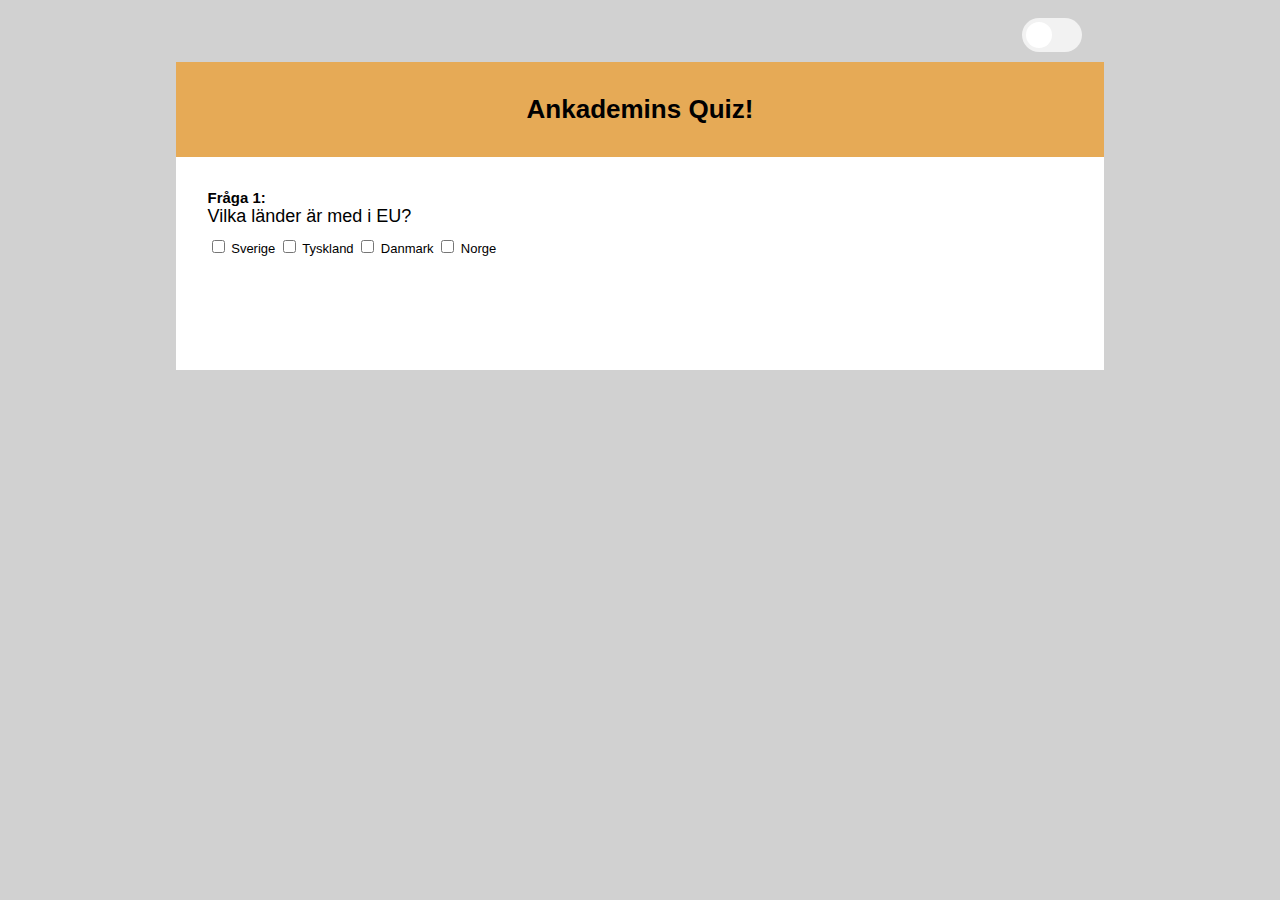
==== index.html @ 1b2d7dcf "style2" ====
<!DOCTYPE html>
<html lang="en">
<head>
    <meta charset="UTF-8">
    <meta http-equiv="X-UA-Compatible" content="IE=edge">
    <meta name="viewport" content="width=device-width, initial-scale=1.0">
    <title>Quiz</title>
    <script src="index.js" defer></script>
    <link id="theme" rel="stylesheet"  type="text/css" href="lightmode.css">

        
</head>
<body>
    <div class="dark">    <label class="switch">
        <input type="checkbox" name="toggleTheme" id="toggleTheme">
        <span class="slider round"></span>
        </label></div>

    <div class="titleContainer"><h1>Ankademins Quiz!</h1></div>
    
    <div id="quizContainer" class="quizContainer">   
            <h2>Quizzet kommer bestå av 10 frågor</h2>    
    </div>
    <div class="btnContainer" id="buttonContainer">
        <button type="submit" id="previousButton" class="quizButton" align="center">Tidigare fråga</button>
        <button type="submit" id="startButton" class="quizButton" align="center">Start Quiz</button>
        <button type="submit" id="nextButton" class="quizButton" align="center">Nästa fråga</button>
    </div>


    
    
    
</body>
</html>
---- lightmode.css ----
body {
    background-color: rgb(209, 209, 209);
  }
  /* divs */
  div {
    background-color: rgb(255, 255, 255);
    color: rgb(255, 255, 255);
    margin: auto;
    font-family: Helvetica, sans-serif, Verdana, sans-serif;
    font-size: small;
    text-align: left;
    width: 70%;
    border: 12px solid rgb(255, 255, 255);
    padding: 0px;
    border-radius: none;
  }
  .titleContainer {
    background-color: rgb(230, 170, 86);
    color: rgb(230, 170, 86);
    font-family: Helvetica, sans-serif, Verdana, sans-serif;
    font-size: small;
    outline-style: none;
    text-align: left;
    border: 12px solid rgb(230, 170, 86);
    padding: 10px;
    border-radius: none;
  }
  .btnContainer{
    color: rgb(146, 106, 40);
    
    font-family: Helvetica, sans-serif, Verdana, sans-serif;
    font-size: small;
    outline-style: none;
    text-align: center;
    border: 12px solid rgb(255, 255, 255);
    padding: 10px;
    border-radius: none;
  }
  .quizContainer{
    color: rgb(0, 0, 0);
    font-family: Helvetica, sans-serif, Verdana, sans-serif;
    font-size: small;
    outline-style: none;
    text-align: center;
    border: 12px solid rgb(255, 255, 255);
    padding: 10px;
    border-radius: none;
  }
  .questionContainer{
    color: rgb(0, 0, 0);
    margin: auto;
    font-family: Helvetica, sans-serif, Verdana, sans-serif;
    font-size: small;
    outline-style: none;
    text-align: center;
    border: 12px solid rgb(255, 255, 255);
    padding: 10px;
    border-radius: none;
  }
  .dark{
    background-color:rgb(209, 209, 209);
    color: rgb(0, 0, 0);
    margin: auto;
    font-family: Helvetica, sans-serif, Verdana, sans-serif;
    font-size: small;
    outline-style: none;
    text-align: right;
    border: none;
    padding: 10px;
    border-radius: none;
  }
  .question {
    color: black;
    margin-left: 20px;
    outline-style: none;
    border: none;
    padding: none;
    font-size: 18px;
    margin: 10px;
  }
  .answers {
    color: black;
    margin-left: 10px;
    outline-style: none;
    border: none;
    padding: none;
  }
  .wrong {
    color: rgb(104, 0, 0);
    margin: auto;
    font-family: Helvetica, sans-serif, Verdana, sans-serif;
    font-size: small;
    outline-style: none;
    text-align: left;
    border: none;
    padding: none;
    border-radius: none;
  }
  .right{
    color: rgb(24, 104, 0);
    margin: auto;
    font-family: Helvetica, sans-serif, Verdana, sans-serif;
    font-size: small;
    outline-style: none;
    text-align: left;
    border: none;
    padding: none;
    border-radius: none;
  }
  .resultAnswer{
    color: rgb(0, 0, 0);
    margin: auto;
    font-family: Helvetica, sans-serif, Verdana, sans-serif;
    font-size: small;
    outline-style: none;
    text-align: left;
    border: none;
    padding: none;
    border-radius: none;
  }
  .grade {
    color: rgb(0, 0, 0);
    margin: auto;
    font-family: Helvetica, sans-serif, Verdana, sans-serif;
    font-size: 20px;
    outline-style: none;
    text-align: left;
    border: none;
    padding: 15px;
    border-radius: none;
  }
  /* h1 h2 petc */
  h1 { /* Ankademin */
    color: rgb(0, 0, 1);
    margin: auto;
    padding: 10px;
    text-align: center;
  }
  h2 { /* Intro texten "quizzet består av" */
    color: rgb(0, 0, 1);
    margin: auto;
    padding: 10px;
    text-align: center;
  }
  h5 { /* Fråga 1 2 3 4 etc */
    color: rgb(0, 0, 1);
    margin: auto;
    text-align: left;
    padding: 0px;
  }
  p {
    color: rgb(18, 18, 26);
    margin-left: 20px;
    font-family: Helvetica, sans-serif, Verdana, sans-serif;
    font-size: larger;
  }
  /* Knappar */
  .quizButton {
    background-color: rgb(165, 105, 49); 
    border: none;
    color: white;
    padding: 15px 32px;
    text-align: center;
    text-decoration: none;
    display: inline-block;
    font-size: 16px;
    margin: auto;
    border-radius: 5px;
    transition-duration: 0.4s; 
  }
  .quizButton:hover {
    background-color: rgb(230, 170, 86); 
    color: white;
  }
  .startButton {
    visibility: visible;
  }
  .previousButton {
    visibility: hidden;         
  }
  .nextButton {
    visibility: hidden;       
  }

  /* Radio-buttons */
  input[type="radio"] {
    appearance: none;
    background-color: #fff;
    margin: 0;
    font: inherit;
    color: currentColor;
    width: 1.15em;
    height: 1.15em;
    border: 0.15em solid currentColor;
    border-radius: 70%;
    /*transform: translateY(-0.075em);
    display: grid;*/
    place-content: center;

  }
  input[type="radio"]::before {
    content: "";
    width: 0.65em;
    height: 0.65em;
    border-radius: 50%;
    transform: scale(0);
    transition: 120ms transform ease-in-out;
    box-shadow: inset 1em 1em var(--form-control-color);
    background-color: CanvasText;
  }
  input[type="radio"]:checked::before {
    transform: scale(1);
  }

  /* The switch - the box around the slider */
.switch {
    position: relative;
    display: inline-block;
    width: 60px;
    height: 34px;
  }
  
  /* Hide default HTML checkbox */
  .switch input {
    opacity: 0;
    width: 0;
    height: 0;
  }
  
  /* The slider */

  .slider {
    position: absolute;
    cursor: pointer;
    top: 0;
    left: 0;
    right: 0;
    bottom: 0;
    background-color: rgba(255, 255, 255, 0.706);
    -webkit-transition: .4s;
    transition: .4s;
  }
  .slider:hover {
    background-color: rgb(230, 170, 86); 
    color: white;
  }
  
  .slider:before {
    position: absolute;
    content: "";
    height: 26px;
    width: 26px;
    left: 4px;
    bottom: 4px;
    background-color: white;
    -webkit-transition: .4s;
    transition: .4s;
  }
  
  input:checked + .slider {
    background-color: rgb(165, 105, 49);
  }
  
  input:focus + .slider {
    box-shadow: 0 0 1px rgb(165, 105, 49);
  }
  
  input:checked + .slider:before {
    -webkit-transform: translateX(26px);
    -ms-transform: translateX(26px);
    transform: translateX(26px);
  }
  
  /* Rounded sliders */
  .slider.round {
    border-radius: 34px;
  }
  
  .slider.round:before {
    border-radius: 50%;
  }
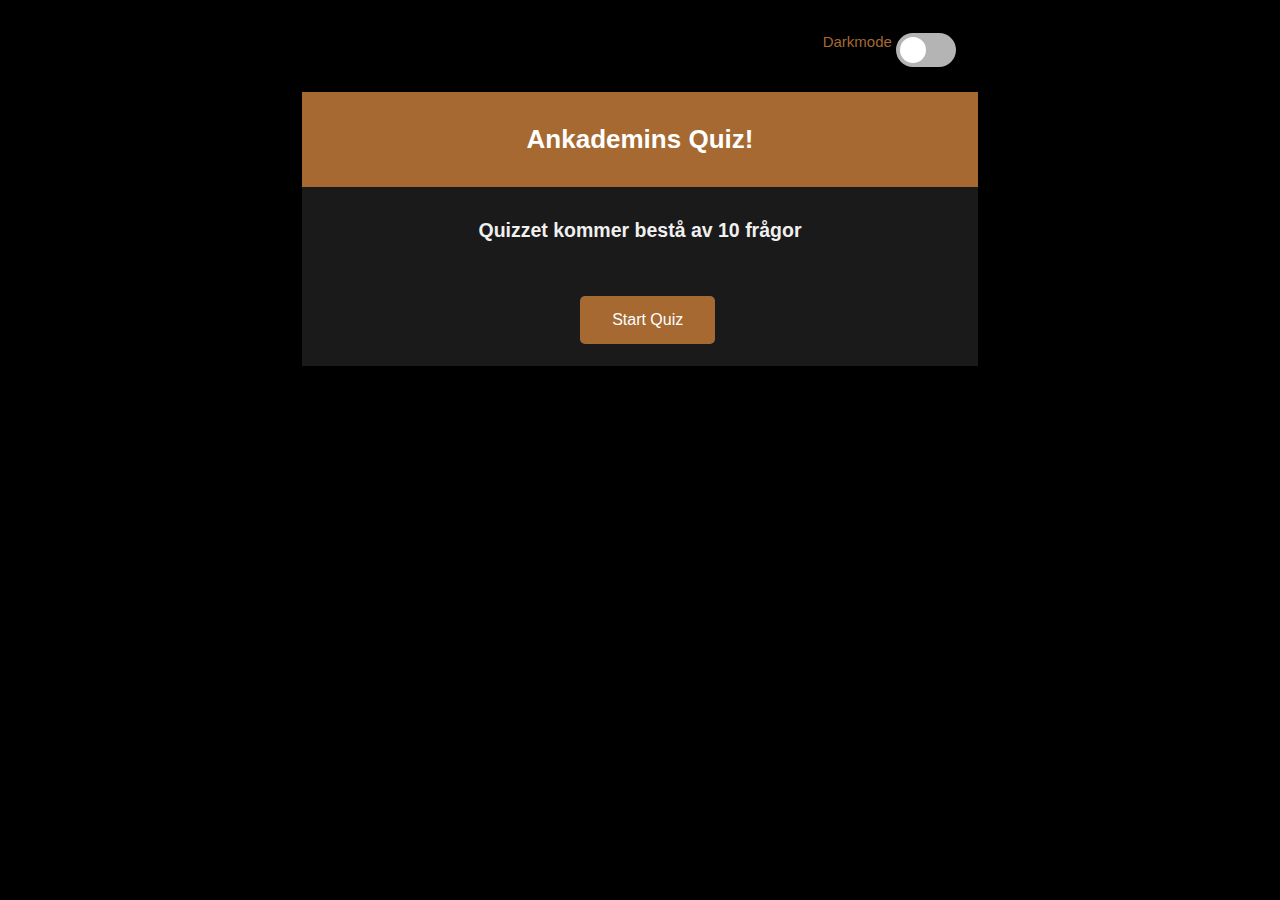
==== commit eb950766: "styling3" ====
--- a/index.html
+++ b/index.html
@@ -6,14 +6,14 @@
     <meta name="viewport" content="width=device-width, initial-scale=1.0">
     <title>Quiz</title>
     <script src="index.js" defer></script>
-    <link id="theme" rel="stylesheet"  type="text/css" href="lightmode.css">
+    <link id="theme" rel="stylesheet"  type="text/css" href="darkmode.css">
 
         
 </head>
 <body>
-    <div class="dark">    <label class="switch">
+    <div class="dark"><p>Darkmode <label class="switch">
         <input type="checkbox" name="toggleTheme" id="toggleTheme">
-        <span class="slider round"></span>
+        <span class="slider round"></span></p>
         </label></div>
 
     <div class="titleContainer"><h1>Ankademins Quiz!</h1></div>
--- a/darkmode.css
+++ b/darkmode.css
@@ -0,0 +1,283 @@
+body {
+  background-color: rgb(0, 0, 0);
+}
+/* divs */
+div {
+  background-color: rgb(27, 26, 26);
+  color: rgb(255, 255, 255);
+  margin: auto;
+  font-family: Helvetica, sans-serif, Verdana, sans-serif;
+  font-size: small;
+  text-align: left;
+  width: 50%;
+  border: 12px solid rgb(255, 255, 255);
+  padding: 0px;
+  border-radius: none;
+}
+.titleContainer {
+  background-color: rgb(165, 105, 49);
+  color: rgb(165, 105, 49);
+  font-family: Helvetica, sans-serif, Verdana, sans-serif;
+  font-size: small;
+  outline-style: none;
+  text-align: left;
+  border: 12px solid rgb(165, 105, 49);
+  padding: 10px;
+  border-radius: none;
+}
+.btnContainer{
+  color: rgb(146, 106, 40);
+  
+  font-family: Helvetica, sans-serif, Verdana, sans-serif;
+  font-size: small;
+  outline-style: none;
+  text-align: center;
+  border: 12px solid rgb(27, 26, 26);
+  padding: 10px;
+  border-radius: none;
+}
+.quizContainer{
+  color: rgb(27, 26, 26);
+  font-family: Helvetica, sans-serif, Verdana, sans-serif;
+  font-size: small;
+  outline-style: none;
+  text-align: center;
+  border: 12px solid rgb(27, 26, 26);
+  padding: 10px;
+  border-radius: none;
+}
+.questionContainer{
+  color: rgb(0, 0, 0);
+  margin: auto;
+  font-family: Helvetica, sans-serif, Verdana, sans-serif;
+  font-size: small;
+  outline-style: none;
+  text-align: center;
+  border: 12px solid rgb(255, 255, 255);
+  padding: 10px;
+  border-radius: none;
+}
+.dark{
+  background-color:rgb(0, 0, 0);
+  color: rgb(97, 4, 4);
+  margin: auto;
+  font-family: Helvetica, sans-serif, Verdana, sans-serif;
+  font-size: small;
+  outline-style: none;
+  text-align: right;
+  border: none;
+  padding: 10px;
+  border-radius: none;
+}
+.question {
+  color: rgb(204, 201, 201);
+  margin-left: 20px;
+  outline-style: none;
+  border: none;
+  padding: 10px;
+  font-size: 18px;
+  margin: 10px;
+}
+.answers {
+  color: rgb(200, 200, 200);
+  margin-left: 10px;
+  outline-style: none;
+  border: none;
+  padding: none;
+}
+.wrong {
+  color: rgb(145, 14, 14);
+  margin: auto;
+  font-family: Helvetica, sans-serif, Verdana, sans-serif;
+  font-size: small;
+  outline-style: none;
+  text-align: left;
+  border: none;
+  padding: none;
+  border-radius: none;
+  padding-top: 10px;
+}
+.right{
+  color: rgb(37, 119, 12);
+  margin: auto;
+  font-family: Helvetica, sans-serif, Verdana, sans-serif;
+  font-size: small;
+  outline-style: none;
+  text-align: left;
+  border: none;
+  padding: 0px;
+  padding-top: 10px;
+  border-radius: none;
+}
+.resultAnswer{
+  color: rgb(209, 207, 207);
+  margin: auto;
+  font-family: Helvetica, sans-serif, Verdana, sans-serif;
+  font-size: small;
+  outline-style: none;
+  text-align: left;
+  border: none;
+  padding: none;
+  border-radius: none;
+}
+.grade {
+  color: rgb(199, 199, 199);
+  margin: auto;
+  font-family: Helvetica, sans-serif, Verdana, sans-serif;
+  font-size: 20px;
+  outline-style: none;
+  text-align: left;
+  border: none;
+  padding: 15px;
+  border-radius: none;
+}
+/* h1 h2 petc */
+h1 { /* Ankademin */
+  color: rgb(255, 255, 255);
+  margin: auto;
+  padding: 10px;
+  text-align: center;
+}
+h2 { /* Intro texten "quizzet består av" */
+  color: rgb(240, 240, 240);
+  margin: auto;
+  padding: 10px;
+  text-align: center;
+}
+h5 { /* Fråga 1 2 3 4 etc */
+  color: rgb(209, 209, 209);
+  margin: auto;
+  text-align: left;
+  padding: 0px;
+}
+p {
+  color: rgb(165, 105, 49);
+  margin-left: 20px;
+  font-family: Helvetica, sans-serif, Verdana, sans-serif;
+  font-size: 15px;
+}
+/* Knappar */
+.quizButton {
+  background-color: rgb(165, 105, 49); 
+  border: none;
+  color: white;
+  padding: 15px 32px;
+  text-align: center;
+  text-decoration: none;
+  display: inline-block;
+  font-size: 16px;
+  margin: auto;
+  border-radius: 5px;
+  transition-duration: 0.4s; 
+}
+.quizButton:hover {
+  background-color: rgb(117, 75, 35); 
+  color: white;
+}
+.startButton {
+  visibility: visible;
+}
+.previousButton {
+  visibility: hidden;         
+}
+.nextButton {
+  visibility: hidden;       
+}
+
+/* Radio-buttons */
+input[type="radio"] {
+  appearance: none;
+  background-color: #fff;
+  margin: 0;
+  font: inherit;
+  color: currentColor;
+  width: 1.15em;
+  height: 1.15em;
+  border: 0.15em solid currentColor;
+  border-radius: 70%;
+  /*transform: translateY(-0.075em);
+  display: grid;*/
+  place-content: center;
+
+}
+input[type="radio"]::before {
+  content: "";
+  width: 0.65em;
+  height: 0.65em;
+  border-radius: 50%;
+  transform: scale(0);
+  transition: 120ms transform ease-in-out;
+  box-shadow: inset 1em 1em var(--form-control-color);
+  background-color: CanvasText;
+}
+input[type="radio"]:checked::before {
+  transform: scale(1);
+}
+
+/* The switch - the box around the slider */
+.switch {
+  position: relative;
+  display: inline-block;
+  width: 60px;
+  height: 34px;
+}
+
+/* Hide default HTML checkbox */
+.switch input {
+  opacity: 0;
+  width: 0;
+  height: 0;
+}
+
+/* The slider */
+
+.slider {
+  position: absolute;
+  cursor: pointer;
+  top: 0;
+  left: 0;
+  right: 0;
+  bottom: 0;
+  background-color: rgba(255, 255, 255, 0.706);
+  -webkit-transition: .4s;
+  transition: .4s;
+}
+.slider:hover {
+  background-color: rgb(165, 105, 49); 
+  color: white;
+}
+
+.slider:before {
+  position: absolute;
+  content: "";
+  height: 26px;
+  width: 26px;
+  left: 4px;
+  bottom: 4px;
+  background-color: white;
+  -webkit-transition: .4s;
+  transition: .4s;
+}
+
+input:checked + .slider {
+  background-color: rgb(165, 105, 49);
+}
+
+input:focus + .slider {
+  box-shadow: 0 0 1px rgb(165, 105, 49);
+}
+
+input:checked + .slider:before {
+  -webkit-transform: translateX(26px);
+  -ms-transform: translateX(26px);
+  transform: translateX(26px);
+}
+
+/* Rounded sliders */
+.slider.round {
+  border-radius: 34px;
+}
+
+.slider.round:before {
+  border-radius: 50%;
+}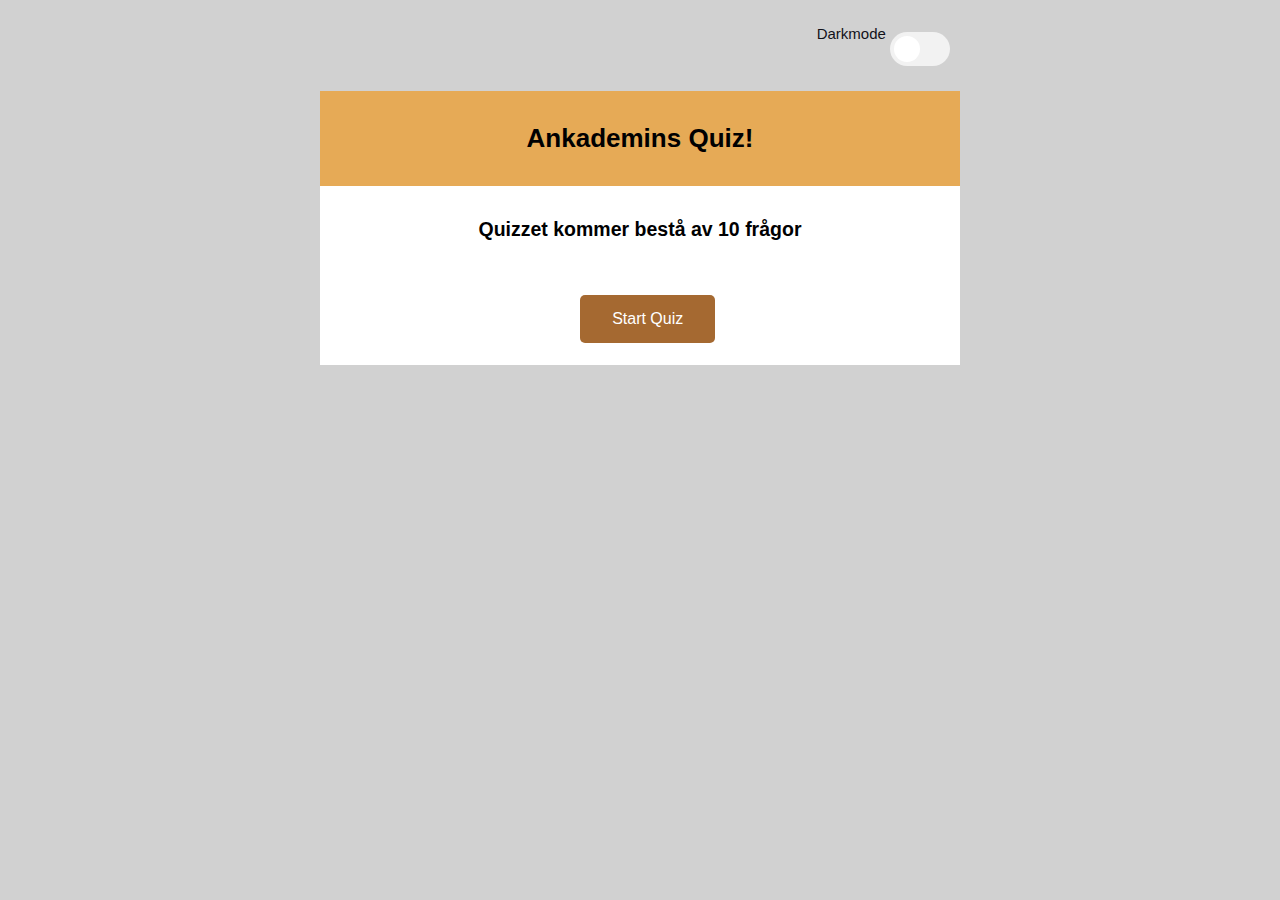
==== commit b5ed60dc: "style5" ====
--- a/index.html
+++ b/index.html
@@ -6,7 +6,7 @@
     <meta name="viewport" content="width=device-width, initial-scale=1.0">
     <title>Quiz</title>
     <script src="index.js" defer></script>
-    <link id="theme" rel="stylesheet"  type="text/css" href="darkmode.css">
+    <link id="theme" rel="stylesheet"  type="text/css" href="lightmode.css">
 
         
 </head>
--- a/lightmode.css
+++ b/lightmode.css
@@ -0,0 +1,431 @@
+body {
+    background-color: rgb(209, 209, 209);
+  }
+  /* divs */
+  div {
+    background-color: rgb(255, 255, 255);
+    color: rgb(255, 255, 255);
+    margin: auto;
+    font-family: Helvetica, sans-serif, Verdana, sans-serif;
+    font-size: small;
+    text-align: left;
+    width: 50%;
+    border: 12px solid rgb(255, 255, 255);
+    padding: 0px;
+    border-radius: none;
+  }
+  .titleContainer {
+    background-color: rgb(230, 170, 86);
+    color: rgb(230, 170, 86);
+    font-family: Helvetica, sans-serif, Verdana, sans-serif;
+    font-size: small;
+    outline-style: none;
+    text-align: left;
+    border: 12px solid rgb(230, 170, 86);
+    padding: 10px;
+    border-radius: none;
+  }
+  .btnContainer{
+    color: rgb(146, 106, 40);
+    
+    font-family: Helvetica, sans-serif, Verdana, sans-serif;
+    font-size: small;
+    outline-style: none;
+    text-align: center;
+    border: 12px solid rgb(255, 255, 255);
+    padding: 10px;
+    border-radius: none;
+  }
+  .quizContainer{
+    color: rgb(0, 0, 0);
+    font-family: Helvetica, sans-serif, Verdana, sans-serif;
+    font-size: small;
+    outline-style: none;
+    text-align: center;
+    border: 12px solid rgb(255, 255, 255);
+    padding: 10px;
+    border-radius: none;
+  }
+  .questionContainer{
+    color: rgb(0, 0, 0);
+    margin: auto;
+    font-family: Helvetica, sans-serif, Verdana, sans-serif;
+    font-size: small;
+    outline-style: none;
+    text-align: center;
+    border: 12px solid rgb(255, 255, 255);
+    padding: 10px;
+    border-radius: none;
+  }
+  .dark{
+    background-color:rgb(209, 209, 209);
+    color: rgb(0, 0, 0);
+    margin: auto;
+    font-family: Helvetica, sans-serif, Verdana, sans-serif;
+    font-size: small;
+    outline-style: none;
+    text-align: right;
+    border: none;
+    padding: 10px;
+    border-radius: none;
+  }
+  .darkText{
+    background-color:rgb(209, 209, 209);
+    color: rgb(0, 0, 0);
+    margin: auto;
+    font-family: Helvetica, sans-serif, Verdana, sans-serif;
+    font-size: small;
+    outline-style: none;
+    text-align: right;
+    border: none;
+    padding-top: 20px;
+    border-radius: none;
+  }
+  .question {
+    color: black;
+    outline-style: none;
+    border: none;
+    padding: 10px;
+    font-size: 18px;
+    margin: 10px;
+    
+  }
+  .answers {
+    color: black;
+    padding: 10px;
+    outline-style: none;
+    border: none;
+    padding: none;
+    margin: 10px;
+  }
+  .wrong {
+    color: rgb(162, 1, 1);
+    margin: auto;
+    font-family: Helvetica, sans-serif, Verdana, sans-serif;
+    font-size: small;
+    outline-style: none;
+    text-align: left;
+    border: none;
+    padding: none;
+    border-radius: none;
+    padding-top: 10px;
+  }
+  .right{
+    color: rgb(24, 104, 0);
+    margin: auto;
+    font-family: Helvetica, sans-serif, Verdana, sans-serif;
+    font-size: small;
+    outline-style: none;
+    text-align: left;
+    border: none;
+    padding: 0px;
+    padding-top: 10px;
+    border-radius: none;
+  }
+  .resultAnswer{
+    color: rgb(0, 0, 0);
+    margin: auto;
+    font-family: Helvetica, sans-serif, Verdana, sans-serif;
+    font-size: small;
+    outline-style: none;
+    text-align: left;
+    border: none;
+    padding: none;
+    border-radius: none;
+  }
+  .grade {
+    color: rgb(0, 0, 0);
+    margin: auto;
+    font-family: Helvetica, sans-serif, Verdana, sans-serif;
+    font-size: 17px;
+    outline-style: none;
+    text-align: left;
+    border: none;
+    border-radius: none;
+  }
+  /* h1 h2 petc */
+  h1 { /* Ankademin */
+    color: rgb(0, 0, 1);
+    margin: auto;
+    padding: 10px;
+    text-align: center;
+  }
+  h2 { /* Intro texten "quizzet består av" */
+    color: rgb(0, 0, 1);
+    margin: auto;
+    padding: 10px;
+    text-align: center;
+  }
+  h5 { /* Fråga 1 2 3 4 etc */
+    color: rgb(0, 0, 1);
+    margin: auto;
+    text-align: left;
+    padding: 0px;
+  }
+  p {
+    color: rgb(18, 18, 26);
+    margin-left: 20px;
+    font-family: Helvetica, sans-serif, Verdana, sans-serif;
+    font-size: 15px;
+  }
+  /* Knappar */
+  .quizButton {
+    background-color: rgb(165, 105, 49); 
+    border: none;
+    color: white;
+    padding: 15px 32px;
+    text-align: center;
+    text-decoration: none;
+    display: inline-block;
+    font-size: 16px;
+    margin: auto;
+    border-radius: 5px;
+    
+  }
+  .quizButton:hover {
+    background-color: rgb(230, 170, 86); 
+    color: white;
+    transition-duration: 0.2s; 
+  }
+  .startButton {
+    visibility: visible;
+  }
+  .previousButton {
+    visibility: hidden;         
+  }
+  .nextButton {
+    visibility: hidden;       
+  }
+/* Checkboxar */
+:root {
+  --form-control-color: rgb(165, 105, 49);
+  --form-control-disabled: #959495;
+}
+
+*,
+*:before,
+*:after {
+  box-sizing: border-box;
+}
+
+body {
+  margin: 0;
+}
+
+form {
+  display: grid;
+  place-content: center;
+  min-height: 100vh;
+}
+
+.form-control {
+  font-family: system-ui, sans-serif;
+  font-size: 2rem;
+  font-weight: bold;
+  line-height: 1.1;
+  display: grid;
+  grid-template-columns: 1em auto;
+  gap: 0.5em;
+}
+
+.form-control + .form-control {
+  margin-top: 1em;
+}
+
+.form-control--disabled {
+  color: var(--form-control-disabled);
+  cursor: not-allowed;
+}
+
+input[type="checkbox"] {
+  /* Add if not using autoprefixer */
+  -webkit-appearance: none;
+  /* Remove most all native input styles */
+  appearance: none;
+  /* For iOS < 15 */
+  background-color: var(--form-background);
+  /* Not removed via appearance */
+  margin: 0;
+
+  font: inherit;
+  color: currentColor;
+  width: 1.15em;
+  height: 1.15em;
+  border: 0.15em solid currentColor;
+  border-radius: 0.15em;
+  transform: translateY(-1.075em);
+  transform: translateX(-0.475em);
+  display: grid;
+  place-content: center;
+}
+
+input[type="checkbox"]::before {
+  content: "";
+  width: 0.65em;
+  height: 0.65em;
+  clip-path: polygon(14% 44%, 0 65%, 50% 100%, 100% 16%, 80% 0%, 43% 62%);
+  transform: scale(0);
+  transform-origin: bottom left;
+  transition: 120ms transform ease-in-out;
+  box-shadow: inset 1em 1em var(--form-control-color);
+  /* Windows High Contrast Mode */
+  background-color: inherit;
+}
+
+input[type="checkbox"]:checked::before {
+  transform: scale(1);
+}
+
+input[type="checkbox"]:focus {
+  outline: max(2px, 0.15em) solid currentColor;
+  outline-offset: max(1px, 0.15em);
+}
+
+/* Radio-buttons */
+:root {
+  --form-control-color: rgb(230, 170, 86);
+}
+
+*,
+*:before,
+*:after {
+  box-sizing: border-box;
+}
+
+body {
+  margin: 0;
+}
+
+form {
+  display: grid;
+  place-content: center;
+  min-height: 100vh;
+}
+
+.form-control {
+  font-family: inherit, sans-serif;
+  font-size: 2rem;
+  font-weight: bold;
+  line-height: 1.1;
+  display: grid;
+  grid-template-columns: 1em auto;
+  gap: 0.5em;
+}
+
+.form-control + .form-control {
+  margin-top: 1em;
+}
+
+.form-control:focus-within {
+  color: var(--form-control-color);
+}
+
+input[type="radio"] {
+  /* Add if not using autoprefixer */
+  -webkit-appearance: none;
+  /* Remove most all native input styles */
+  appearance: none;
+  /* For iOS < 15 */
+  background-color: var(--form-background);
+  /* Not removed via appearance */
+  margin: 0;
+
+  font: inherit;
+  color: currentColor;
+  width: 1.15em;
+  height: 1.15em;
+  border: 0.15em solid currentColor;
+  border-radius: 50%;
+  transform: translateY(-.075em);
+
+  display: grid;
+  place-content: center;
+}
+
+input[type="radio"]::before {
+  content: "";
+  width: 0.65em;
+  height: 0.65em;
+  border-radius: 50%;
+  transform: scale(0);
+  transition: 120ms transform ease-in-out;
+  box-shadow: inset 1em 1em var(--form-control-color);
+  /* Windows High Contrast Mode */
+  background-color: CanvasText;
+}
+
+input[type="radio"]:checked::before {
+  transform: scale(1);
+}
+
+input[type="radio"]:focus {
+  outline: max(2px, 0.15em) solid currentColor;
+  outline-offset: max(2px, 0.15em);
+}
+  /* The switch - the box around the slider */
+.switch {
+    position: relative;
+    display: inline-block;
+    width: 60px;
+    height: 34px;
+  }
+  
+  /* Hide default HTML checkbox */
+  .switch input {
+    opacity: 0;
+    width: 0;
+    height: 0;
+  }
+  
+  /* The slider */
+
+  .slider {
+    position: absolute;
+    cursor: pointer;
+    top: 0;
+    left: 0;
+    right: 0;
+    bottom: 0;
+    background-color: rgba(255, 255, 255, 0.706);
+    -webkit-transition: .4s;
+    transition: .4s;
+  }
+  .slider:hover {
+    background-color: rgb(230, 170, 86); 
+    color: white;
+  }
+  
+  .slider:before {
+    position: absolute;
+    content: "";
+    height: 26px;
+    width: 26px;
+    left: 4px;
+    bottom: 4px;
+    background-color: white;
+    -webkit-transition: .4s;
+    transition: .4s;
+  }
+  
+  input:checked + .slider {
+    background-color: rgb(165, 105, 49);
+  }
+  
+  input:focus + .slider {
+    box-shadow: 0 0 1px rgb(165, 105, 49);
+  }
+  
+  input:checked + .slider:before {
+    -webkit-transform: translateX(26px);
+    -ms-transform: translateX(26px);
+    transform: translateX(26px);
+  }
+  
+  /* Rounded sliders */
+  .slider.round {
+    border-radius: 34px;
+  }
+  
+  .slider.round:before {
+    border-radius: 50%;
+  }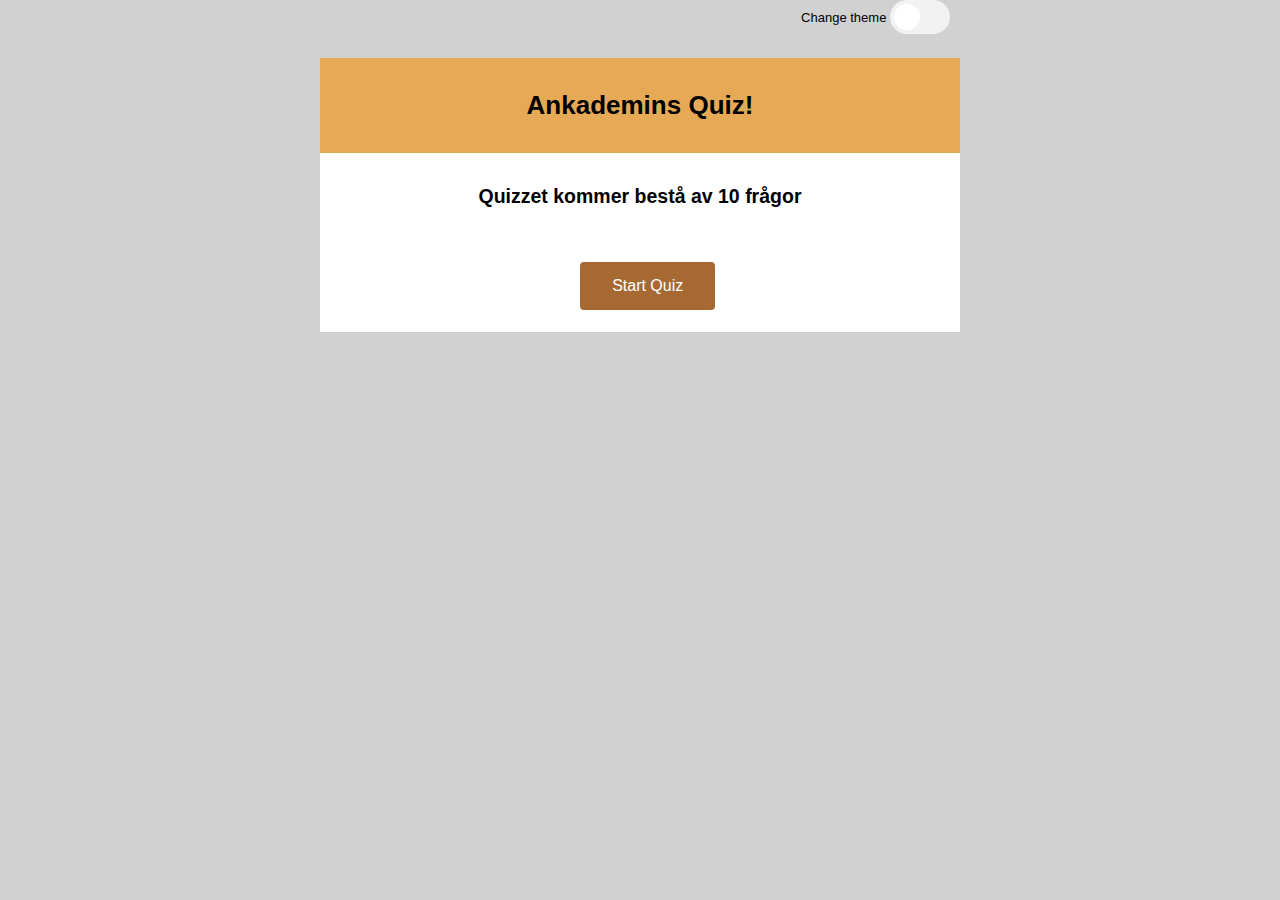
==== commit b30b0dd9: "update" ====
--- a/index.html
+++ b/index.html
@@ -7,16 +7,16 @@
     <title>Quiz</title>
     <script src="index.js" defer></script>
     <link id="theme" rel="stylesheet"  type="text/css" href="lightmode.css">
-
-        
 </head>
 <body>
-    <div class="dark"><p>Darkmode <label class="switch">
+    <div class="dark" id="dark">Change theme <label class="switch">
         <input type="checkbox" name="toggleTheme" id="toggleTheme">
-        <span class="slider round"></span></p>
+        <span class="slider round"></span>
         </label></div>
-
-    <div class="titleContainer"><h1>Ankademins Quiz!</h1></div>
+   
+        <div class="titleContainer">
+            <h1>Ankademins Quiz!</h1>
+        </div>
     
     <div id="quizContainer" class="quizContainer">   
             <h2>Quizzet kommer bestå av 10 frågor</h2>    
--- a/lightmode.css
+++ b/lightmode.css
@@ -1,5 +1,6 @@
 body {
     background-color: rgb(209, 209, 209);
+    margin: 0px;
   }
   /* divs */
   div {
@@ -46,17 +47,6 @@
     padding: 10px;
     border-radius: none;
   }
-  .questionContainer{
-    color: rgb(0, 0, 0);
-    margin: auto;
-    font-family: Helvetica, sans-serif, Verdana, sans-serif;
-    font-size: small;
-    outline-style: none;
-    text-align: center;
-    border: 12px solid rgb(255, 255, 255);
-    padding: 10px;
-    border-radius: none;
-  }
   .dark{
     background-color:rgb(209, 209, 209);
     color: rgb(0, 0, 0);
@@ -69,18 +59,6 @@
     padding: 10px;
     border-radius: none;
   }
-  .darkText{
-    background-color:rgb(209, 209, 209);
-    color: rgb(0, 0, 0);
-    margin: auto;
-    font-family: Helvetica, sans-serif, Verdana, sans-serif;
-    font-size: small;
-    outline-style: none;
-    text-align: right;
-    border: none;
-    padding-top: 20px;
-    border-radius: none;
-  }
   .question {
     color: black;
     outline-style: none;
@@ -95,7 +73,7 @@
     padding: 10px;
     outline-style: none;
     border: none;
-    padding: none;
+    padding-left: 20px;
     margin: 10px;
   }
   .wrong {
@@ -161,6 +139,7 @@
     margin: auto;
     text-align: left;
     padding: 0px;
+    padding-bottom: 10px;
   }
   p {
     color: rgb(18, 18, 26);
@@ -179,22 +158,12 @@
     display: inline-block;
     font-size: 16px;
     margin: auto;
-    border-radius: 5px;
+    border-radius: 4px;
     
   }
   .quizButton:hover {
     background-color: rgb(230, 170, 86); 
     color: white;
-    transition-duration: 0.2s; 
-  }
-  .startButton {
-    visibility: visible;
-  }
-  .previousButton {
-    visibility: hidden;         
-  }
-  .nextButton {
-    visibility: hidden;       
   }
 /* Checkboxar */
 :root {
@@ -207,28 +176,16 @@
 *:after {
   box-sizing: border-box;
 }
-
-body {
-  margin: 0;
-}
-
-form {
-  display: grid;
-  place-content: center;
-  min-height: 100vh;
-}
-
-.form-control {
+.form-control-check {
   font-family: system-ui, sans-serif;
-  font-size: 2rem;
-  font-weight: bold;
+  font-size: 15px;
   line-height: 1.1;
   display: grid;
   grid-template-columns: 1em auto;
   gap: 0.5em;
 }
 
-.form-control + .form-control {
+.form-control-check + .form-control-check {
   margin-top: 1em;
 }
 
@@ -248,10 +205,10 @@
   margin: 0;
 
   font: inherit;
-  color: currentColor;
+  color: rgb(165, 105, 49);
   width: 1.15em;
   height: 1.15em;
-  border: 0.15em solid currentColor;
+  border: 0.15em solid black;
   border-radius: 0.15em;
   transform: translateY(-1.075em);
   transform: translateX(-0.475em);
@@ -292,31 +249,20 @@
   box-sizing: border-box;
 }
 
-body {
-  margin: 0;
-}
-
-form {
-  display: grid;
-  place-content: center;
-  min-height: 100vh;
-}
-
-.form-control {
+.form-control-radio {
   font-family: inherit, sans-serif;
-  font-size: 2rem;
-  font-weight: bold;
+  font-size: 17px;
   line-height: 1.1;
   display: grid;
   grid-template-columns: 1em auto;
   gap: 0.5em;
 }
 
-.form-control + .form-control {
+.form-control-radio + .form-control-radio {
   margin-top: 1em;
 }
 
-.form-control:focus-within {
+.form-control-radio:focus-within {
   color: var(--form-control-color);
 }
 
@@ -331,13 +277,12 @@
   margin: 0;
 
   font: inherit;
-  color: currentColor;
+  color: black;
   width: 1.15em;
   height: 1.15em;
   border: 0.15em solid currentColor;
   border-radius: 50%;
-  transform: translateY(-.075em);
-
+  transform: translateY(-0.075em);
   display: grid;
   place-content: center;
 }
@@ -359,7 +304,7 @@
 }
 
 input[type="radio"]:focus {
-  outline: max(2px, 0.15em) solid currentColor;
+  outline: max(1px, 0.15em) solid currentColor;
   outline-offset: max(2px, 0.15em);
 }
   /* The switch - the box around the slider */
@@ -368,6 +313,12 @@
     display: inline-block;
     width: 60px;
     height: 34px;
+    transform: translateY(-0.825em);
+    font-family: inherit, sans-serif;
+    font-size: 17px;
+    line-height: 1.1;
+    grid-template-columns: 1em auto;
+    gap: 0.5em;
   }
   
   /* Hide default HTML checkbox */
@@ -387,8 +338,9 @@
     right: 0;
     bottom: 0;
     background-color: rgba(255, 255, 255, 0.706);
-    -webkit-transition: .4s;
-    transition: .4s;
+    -webkit-transition: .3s;
+    transition: .3s;
+  
   }
   .slider:hover {
     background-color: rgb(230, 170, 86); 
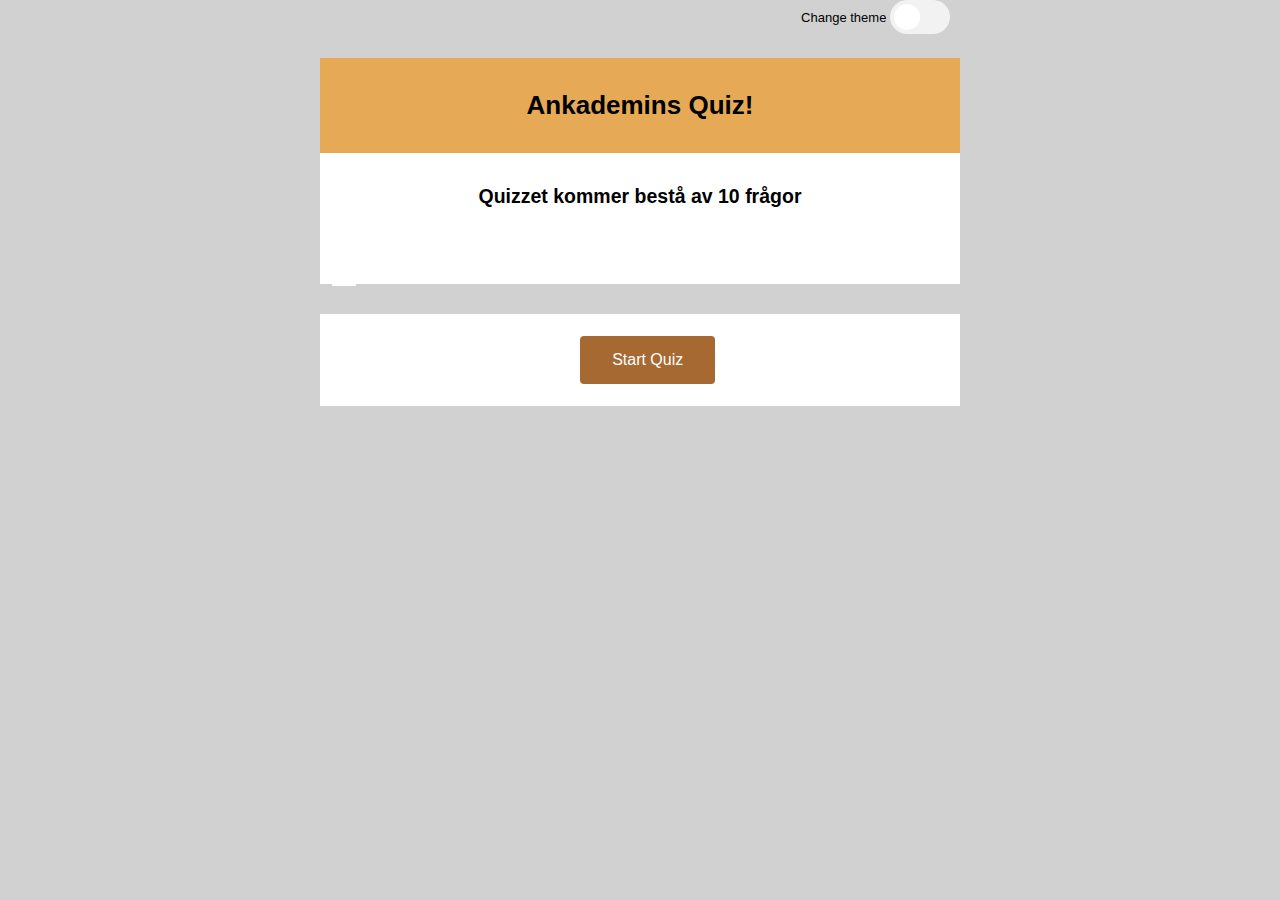
==== commit c22c7372: "progressbar" ====
--- a/index.html
+++ b/index.html
@@ -21,6 +21,11 @@
     <div id="quizContainer" class="quizContainer">   
             <h2>Quizzet kommer bestå av 10 frågor</h2>    
     </div>
+    <div id="progress">
+        <div id="progress-bar"></div>
+        <ul id="progress-num">
+        </ul>
+      </div>
     <div class="btnContainer" id="buttonContainer">
         <button type="submit" id="previousButton" class="quizButton" align="center">Tidigare fråga</button>
         <button type="submit" id="startButton" class="quizButton" align="center">Start Quiz</button>
--- a/lightmode.css
+++ b/lightmode.css
@@ -380,4 +380,59 @@
   
   .slider.round:before {
     border-radius: 50%;
-  }+  }
+
+  /* Progress bar */
+
+  #progress {  /*Relative positioning so we can use absolute position on the children elements.*/
+    position: relative;
+    margin-bottom: 30px; /* TAbort*/
+    color: rgb(0, 0, 0);
+    outline-style: none;
+    border: 12px solid rgb(255, 255, 255);
+    padding: 10px;
+    border-radius: none;   
+  }
+  #progress-bar { /*This sets the base styles for the the progress bar, we toggle it’s width in the JavaScript.    */
+    position: absolute;
+    background: lightseagreen;
+    height: 5px;
+    width: 0%;
+    top: 50%;
+    left: 0;
+  }
+  #progress-num { /*This evenly distributes the numbers within the parent <div> no matter the width.*/
+    margin: 0;
+    padding: 0;
+    list-style: none;
+    display: flex;
+    justify-content: space-between;
+  }
+  #progress-num::before { /*CSS pseudo-element that represents the inactive portion of the progress bar.*/
+    content: "";
+    background-color: lightgray;
+    position: absolute;
+    top: 50%;
+    left: 0;
+    height: 5px;
+    width: 100%;
+    z-index: -1;
+  }
+  #progress-num .step { /*Styles each inactive steps inside a circle.*/
+    border: 3px solid lightgray;
+    border-radius: 100%;
+    width: 25px;
+    height: 25px;
+    line-height: 25px;
+    text-align: center;
+    background-color: #fff;
+    font-family: sans-serif;
+    font-size: 14px;    
+    position: relative;
+    z-index: 1;
+  }
+  #progress-num .step.active { /*Styles active steps border and background color to match the progress bar.*/
+    border-color: lightseagreen;
+    background-color: lightseagreen;
+    color: #fff;
+  }
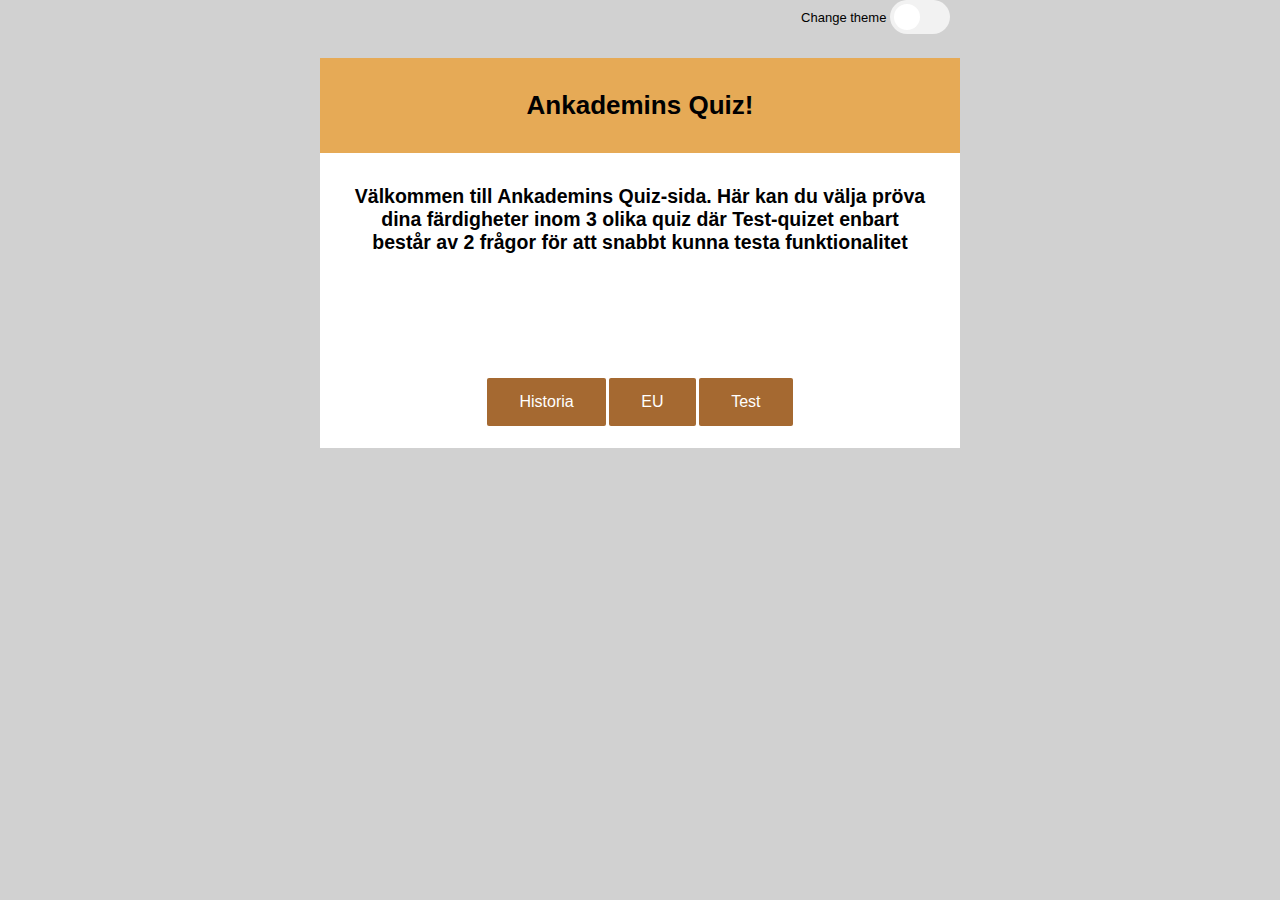
==== commit c81f4f04: "10" ====
--- a/index.html
+++ b/index.html
@@ -19,7 +19,7 @@
         </div>
     
     <div id="quizContainer" class="quizContainer">   
-            <h2>Quizzet kommer bestå av 10 frågor</h2>    
+            <h2>Välkommen till Ankademins Quiz-sida. Här kan du välja pröva dina färdigheter inom 3 olika quiz där Test-quizet enbart består av 2 frågor för att snabbt kunna testa funktionalitet</h2>    
     </div>
     <div id="progress">
         <div id="progress-bar"></div>
@@ -27,14 +27,9 @@
         </ul>
       </div>
     <div class="btnContainer" id="buttonContainer">
-        <button type="submit" id="previousButton" class="quizButton" align="center">Tidigare fråga</button>
-        <button type="submit" id="startButton" class="quizButton" align="center">Start Quiz</button>
-        <button type="submit" id="nextButton" class="quizButton" align="center">Nästa fråga</button>
+        <button type="submit" id="leftButton" class="quizButton" align="center">Historia</button>
+        <button type="submit" id="centerButton" class="quizButton" align="center">EU</button>
+        <button type="submit" id="rightButton" class="quizButton" align="center">Test</button>
     </div>
-
-
-    
-    
-    
 </body>
 </html>--- a/lightmode.css
+++ b/lightmode.css
@@ -158,7 +158,7 @@
     display: inline-block;
     font-size: 16px;
     margin: auto;
-    border-radius: 4px;
+    border-radius: 2px;
     
   }
   .quizButton:hover {
@@ -386,7 +386,6 @@
 
   #progress {  /*Relative positioning so we can use absolute position on the children elements.*/
     position: relative;
-    margin-bottom: 30px; /* TAbort*/
     color: rgb(0, 0, 0);
     outline-style: none;
     border: 12px solid rgb(255, 255, 255);
@@ -395,15 +394,18 @@
   }
   #progress-bar { /*This sets the base styles for the the progress bar, we toggle it’s width in the JavaScript.    */
     position: absolute;
-    background: lightseagreen;
+    background: rgb(230, 170, 86);
     height: 5px;
     width: 0%;
     top: 50%;
     left: 0;
+    margin: 10px;
   }
   #progress-num { /*This evenly distributes the numbers within the parent <div> no matter the width.*/
-    margin: 0;
-    padding: 0;
+    margin-left: 10px;
+    margin-right: 10px;
+    padding-left: 10px;
+    padding-right: 10px;
     list-style: none;
     display: flex;
     justify-content: space-between;
@@ -432,7 +434,8 @@
     z-index: 1;
   }
   #progress-num .step.active { /*Styles active steps border and background color to match the progress bar.*/
-    border-color: lightseagreen;
-    background-color: lightseagreen;
+    border-color: rgb(230, 170, 86);
+    background-color: rgb(230, 170, 86);
     color: #fff;
-  }
+    opacity: 70%;
+  }
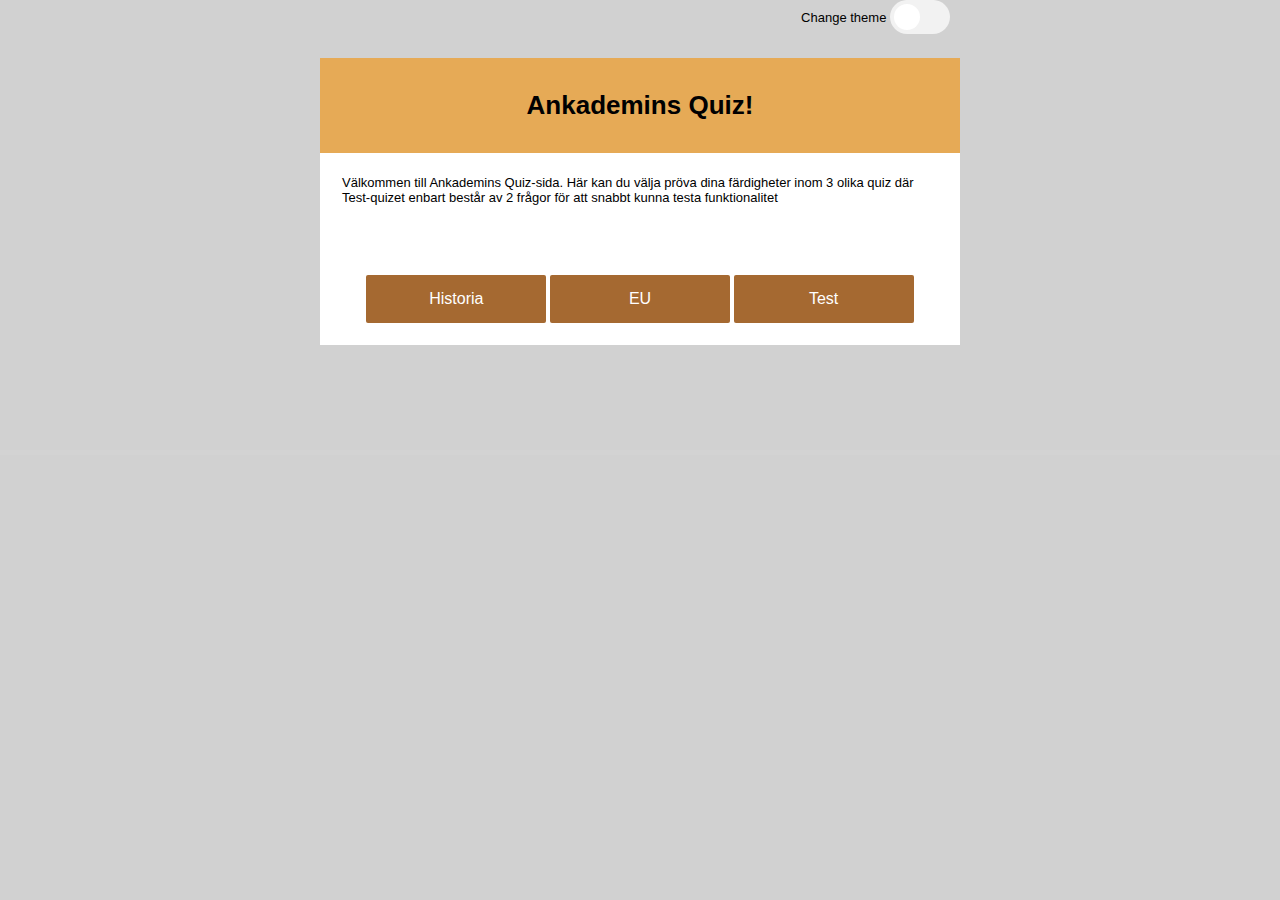
==== commit f049e734: "progressbar3" ====
--- a/index.html
+++ b/index.html
@@ -12,20 +12,18 @@
     <div class="dark" id="dark">Change theme <label class="switch">
         <input type="checkbox" name="toggleTheme" id="toggleTheme">
         <span class="slider round"></span>
-        </label></div>
-   
+        </label></div>   
         <div class="titleContainer">
             <h1>Ankademins Quiz!</h1>
         </div>
-    
     <div id="quizContainer" class="quizContainer">   
-            <h2>Välkommen till Ankademins Quiz-sida. Här kan du välja pröva dina färdigheter inom 3 olika quiz där Test-quizet enbart består av 2 frågor för att snabbt kunna testa funktionalitet</h2>    
+            Välkommen till Ankademins Quiz-sida. Här kan du välja pröva dina färdigheter inom 3 olika quiz där Test-quizet enbart består av 2 frågor för att snabbt kunna testa funktionalitet   
     </div>
     <div id="progress">
-        <div id="progress-bar"></div>
-        <ul id="progress-num">
-        </ul>
-      </div>
+        <div id="progress-bar">
+            <ul id="progress-num"></ul>
+        </div>
+    </div>
     <div class="btnContainer" id="buttonContainer">
         <button type="submit" id="leftButton" class="quizButton" align="center">Historia</button>
         <button type="submit" id="centerButton" class="quizButton" align="center">EU</button>
--- a/lightmode.css
+++ b/lightmode.css
@@ -27,8 +27,8 @@
     border-radius: none;
   }
   .btnContainer{
+    background-color: rgb(255, 255, 255);
     color: rgb(146, 106, 40);
-    
     font-family: Helvetica, sans-serif, Verdana, sans-serif;
     font-size: small;
     outline-style: none;
@@ -39,10 +39,11 @@
   }
   .quizContainer{
     color: rgb(0, 0, 0);
-    font-family: Helvetica, sans-serif, Verdana, sans-serif;
-    font-size: small;
-    outline-style: none;
-    text-align: center;
+    background-color: rgb(255, 255, 255);
+    font-family: Helvetica, sans-serif, Verdana, sans-serif;
+    font-size: small;
+    outline-style: none;
+    text-align: left;
     border: 12px solid rgb(255, 255, 255);
     padding: 10px;
     border-radius: none;
@@ -62,17 +63,17 @@
   .question {
     color: black;
     outline-style: none;
+    width: auto;
     border: none;
     padding: 10px;
     font-size: 18px;
     margin: 10px;
-    
   }
   .answers {
     color: black;
-    padding: 10px;
-    outline-style: none;
-    border: none;
+    outline-style: none;
+    border: none;
+    padding: 10px;
     padding-left: 20px;
     margin: 10px;
   }
@@ -159,18 +160,17 @@
     font-size: 16px;
     margin: auto;
     border-radius: 2px;
-    
+    width: 180px;
   }
   .quizButton:hover {
     background-color: rgb(230, 170, 86); 
     color: white;
   }
-/* Checkboxar */
+/*   Checkboxar    */
 :root {
   --form-control-color: rgb(165, 105, 49);
   --form-control-disabled: #959495;
 }
-
 *,
 *:before,
 *:after {
@@ -178,44 +178,35 @@
 }
 .form-control-check {
   font-family: system-ui, sans-serif;
-  font-size: 15px;
+  font-size: 17px;
   line-height: 1.1;
   display: grid;
   grid-template-columns: 1em auto;
   gap: 0.5em;
 }
-
 .form-control-check + .form-control-check {
   margin-top: 1em;
 }
-
 .form-control--disabled {
   color: var(--form-control-disabled);
   cursor: not-allowed;
 }
-
 input[type="checkbox"] {
-  /* Add if not using autoprefixer */
   -webkit-appearance: none;
-  /* Remove most all native input styles */
   appearance: none;
-  /* For iOS < 15 */
   background-color: var(--form-background);
-  /* Not removed via appearance */
   margin: 0;
-
   font: inherit;
   color: rgb(165, 105, 49);
   width: 1.15em;
   height: 1.15em;
   border: 0.15em solid black;
   border-radius: 0.15em;
-  transform: translateY(-1.075em);
+  transform: translateY(0.1em);
   transform: translateX(-0.475em);
   display: grid;
   place-content: center;
 }
-
 input[type="checkbox"]::before {
   content: "";
   width: 0.65em;
@@ -225,30 +216,24 @@
   transform-origin: bottom left;
   transition: 120ms transform ease-in-out;
   box-shadow: inset 1em 1em var(--form-control-color);
-  /* Windows High Contrast Mode */
   background-color: inherit;
 }
-
 input[type="checkbox"]:checked::before {
   transform: scale(1);
 }
-
 input[type="checkbox"]:focus {
-  outline: max(2px, 0.15em) solid currentColor;
+  outline: max(2px, 0.15em) solid rgb(96, 95, 95);
   outline-offset: max(1px, 0.15em);
 }
-
 /* Radio-buttons */
 :root {
   --form-control-color: rgb(230, 170, 86);
 }
-
 *,
 *:before,
 *:after {
   box-sizing: border-box;
 }
-
 .form-control-radio {
   font-family: inherit, sans-serif;
   font-size: 17px;
@@ -257,57 +242,46 @@
   grid-template-columns: 1em auto;
   gap: 0.5em;
 }
-
 .form-control-radio + .form-control-radio {
   margin-top: 1em;
 }
-
 .form-control-radio:focus-within {
   color: var(--form-control-color);
 }
-
 input[type="radio"] {
-  /* Add if not using autoprefixer */
   -webkit-appearance: none;
-  /* Remove most all native input styles */
   appearance: none;
-  /* For iOS < 15 */
   background-color: var(--form-background);
-  /* Not removed via appearance */
   margin: 0;
-
   font: inherit;
   color: black;
-  width: 1.15em;
-  height: 1.15em;
+  width: 1em;
+  height: 1em;
   border: 0.15em solid currentColor;
   border-radius: 50%;
-  transform: translateY(-0.075em);
+  transform: translateY(-0.615em);
+  transform: translateX(-0.475em);
   display: grid;
   place-content: center;
 }
-
 input[type="radio"]::before {
   content: "";
   width: 0.65em;
-  height: 0.65em;
+  height: 0.65em; 
   border-radius: 50%;
   transform: scale(0);
   transition: 120ms transform ease-in-out;
   box-shadow: inset 1em 1em var(--form-control-color);
-  /* Windows High Contrast Mode */
   background-color: CanvasText;
 }
-
 input[type="radio"]:checked::before {
   transform: scale(1);
 }
-
 input[type="radio"]:focus {
-  outline: max(1px, 0.15em) solid currentColor;
-  outline-offset: max(2px, 0.15em);
-}
-  /* The switch - the box around the slider */
+  outline: max(0.5px, 0.15em) solid rgb(96, 95, 95);
+  outline-offset: max(1px, 0.15em);
+}
+/* The switch - the box around the slider */
 .switch {
     position: relative;
     display: inline-block;
@@ -320,16 +294,13 @@
     grid-template-columns: 1em auto;
     gap: 0.5em;
   }
-  
   /* Hide default HTML checkbox */
   .switch input {
     opacity: 0;
     width: 0;
     height: 0;
   }
-  
   /* The slider */
-
   .slider {
     position: absolute;
     cursor: pointer;
@@ -340,13 +311,11 @@
     background-color: rgba(255, 255, 255, 0.706);
     -webkit-transition: .3s;
     transition: .3s;
-  
   }
   .slider:hover {
     background-color: rgb(230, 170, 86); 
     color: white;
   }
-  
   .slider:before {
     position: absolute;
     content: "";
@@ -358,54 +327,42 @@
     -webkit-transition: .4s;
     transition: .4s;
   }
-  
   input:checked + .slider {
     background-color: rgb(165, 105, 49);
   }
-  
   input:focus + .slider {
     box-shadow: 0 0 1px rgb(165, 105, 49);
   }
-  
   input:checked + .slider:before {
     -webkit-transform: translateX(26px);
     -ms-transform: translateX(26px);
     transform: translateX(26px);
   }
-  
   /* Rounded sliders */
   .slider.round {
     border-radius: 34px;
   }
-  
   .slider.round:before {
     border-radius: 50%;
   }
-
   /* Progress bar */
-
   #progress {  /*Relative positioning so we can use absolute position on the children elements.*/
-    position: relative;
-    color: rgb(0, 0, 0);
-    outline-style: none;
-    border: 12px solid rgb(255, 255, 255);
-    padding: 10px;
+    background-color: rgb(255, 255, 255);
+    color: rgb(0, 0, 0);
+    outline-style: none;
+    border: none;
     border-radius: none;   
+    padding: none;
+    margin: none;
   }
   #progress-bar { /*This sets the base styles for the the progress bar, we toggle it’s width in the JavaScript.    */
-    position: absolute;
-    background: rgb(230, 170, 86);
-    height: 5px;
-    width: 0%;
-    top: 50%;
-    left: 0;
-    margin: 10px;
+    background-color: rgb(255, 255, 255);
+    background: rgb(255, 255, 255);
   }
   #progress-num { /*This evenly distributes the numbers within the parent <div> no matter the width.*/
-    margin-left: 10px;
-    margin-right: 10px;
-    padding-left: 10px;
-    padding-right: 10px;
+    margin: 0px 10px 0px 10px;
+    padding: 0px 10px 0px 10px;
+    border: 1px solid white;
     list-style: none;
     display: flex;
     justify-content: space-between;
@@ -423,9 +380,9 @@
   #progress-num .step { /*Styles each inactive steps inside a circle.*/
     border: 3px solid lightgray;
     border-radius: 100%;
-    width: 25px;
-    height: 25px;
-    line-height: 25px;
+    width: 20px;
+    height: 20px;
+    line-height: 20px;
     text-align: center;
     background-color: #fff;
     font-family: sans-serif;
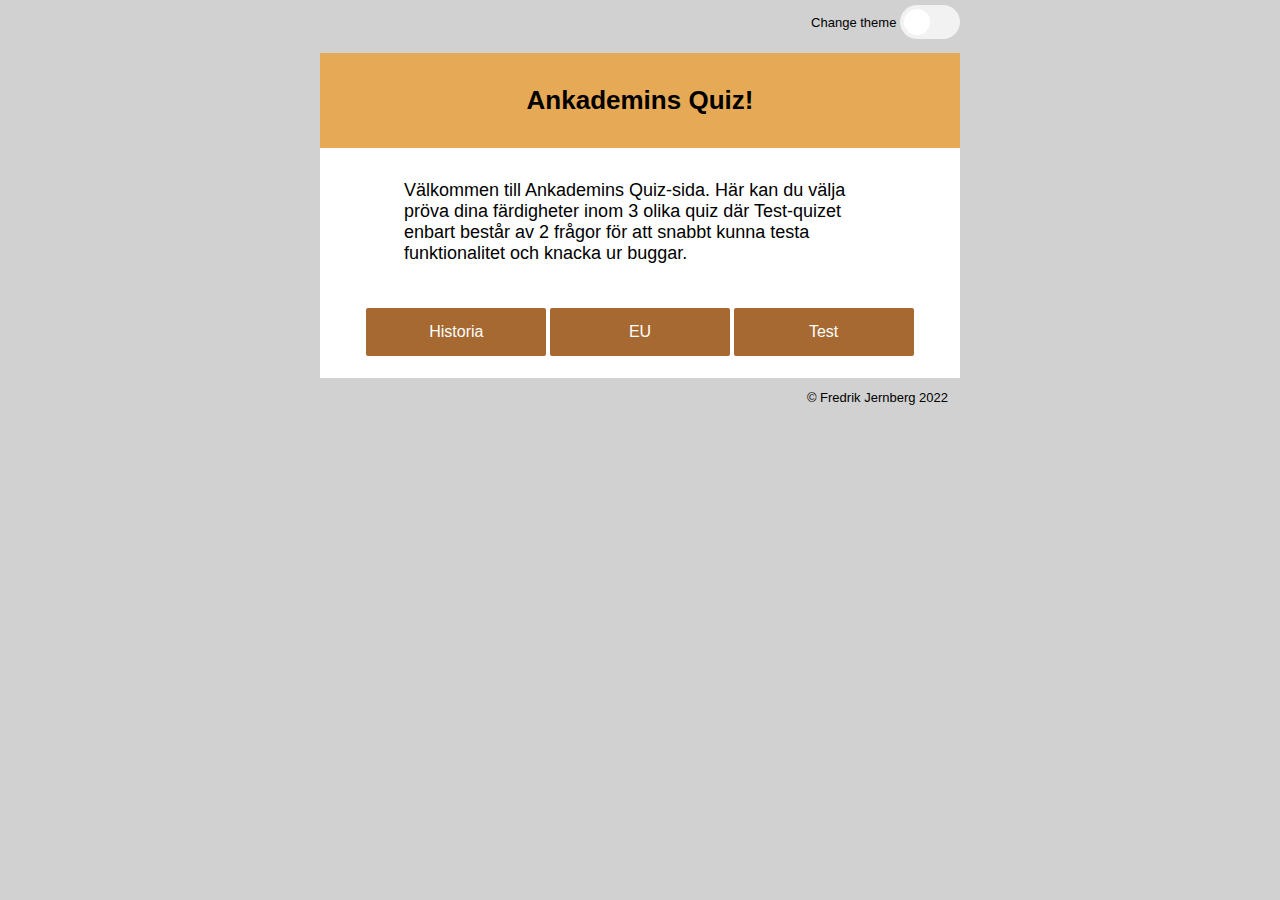
==== commit f21b5348: "FinalCommit" ====
--- a/index.html
+++ b/index.html
@@ -4,7 +4,7 @@
     <meta charset="UTF-8">
     <meta http-equiv="X-UA-Compatible" content="IE=edge">
     <meta name="viewport" content="width=device-width, initial-scale=1.0">
-    <title>Quiz</title>
+    <title>Ankademins Quiz</title>
     <script src="index.js" defer></script>
     <link id="theme" rel="stylesheet"  type="text/css" href="lightmode.css">
 </head>
@@ -17,17 +17,15 @@
             <h1>Ankademins Quiz!</h1>
         </div>
     <div id="quizContainer" class="quizContainer">   
-            Välkommen till Ankademins Quiz-sida. Här kan du välja pröva dina färdigheter inom 3 olika quiz där Test-quizet enbart består av 2 frågor för att snabbt kunna testa funktionalitet   
-    </div>
-    <div id="progress">
-        <div id="progress-bar">
-            <ul id="progress-num"></ul>
-        </div>
+            <div class="question">Välkommen till Ankademins Quiz-sida. Här kan du välja pröva dina
+                 färdigheter inom 3 olika quiz där Test-quizet enbart
+                 består av 2 frågor för att snabbt kunna testa funktionalitet och knacka ur buggar.</div>   
     </div>
     <div class="btnContainer" id="buttonContainer">
         <button type="submit" id="leftButton" class="quizButton" align="center">Historia</button>
         <button type="submit" id="centerButton" class="quizButton" align="center">EU</button>
         <button type="submit" id="rightButton" class="quizButton" align="center">Test</button>
     </div>
+    <div class="copywright">© Fredrik Jernberg 2022</div>
 </body>
 </html>--- a/lightmode.css
+++ b/lightmode.css
@@ -44,8 +44,8 @@
     font-size: small;
     outline-style: none;
     text-align: left;
-    border: 12px solid rgb(255, 255, 255);
-    padding: 10px;
+    border: 12px 12px 0px 12px solid rgb(255, 255, 255);
+    padding: 10px 10px 0px 10px;
     border-radius: none;
   }
   .dark{
@@ -57,7 +57,19 @@
     outline-style: none;
     text-align: right;
     border: none;
-    padding: 10px;
+    padding: 15px 0px 0px 10px;
+    border-radius: none;
+  }
+  .copywright {
+    background-color: rgb(209, 209, 209);
+    color: rgb(0, 0, 0);
+    margin: auto;
+    font-family: Helvetica, sans-serif, Verdana, sans-serif;
+    font-size: small;
+    text-align: right;
+    width: 50%;
+    border: 12px solid rgb(209, 209, 209);
+    padding: 0px;
     border-radius: none;
   }
   .question {
@@ -65,17 +77,16 @@
     outline-style: none;
     width: auto;
     border: none;
-    padding: 10px;
+    padding: 10px 10px 10px 10px;
     font-size: 18px;
-    margin: 10px;
+    margin:  0px 52px 0px 52px;
   }
   .answers {
     color: black;
     outline-style: none;
     border: none;
-    padding: 10px;
-    padding-left: 20px;
-    margin: 10px;
+    padding: 10px 10px 0px 20px;
+    margin:  0px 52px 0px 52px;
   }
   .wrong {
     color: rgb(162, 1, 1);
@@ -141,12 +152,6 @@
     text-align: left;
     padding: 0px;
     padding-bottom: 10px;
-  }
-  p {
-    color: rgb(18, 18, 26);
-    margin-left: 20px;
-    font-family: Helvetica, sans-serif, Verdana, sans-serif;
-    font-size: 15px;
   }
   /* Knappar */
   .quizButton {
@@ -346,20 +351,21 @@
     border-radius: 50%;
   }
   /* Progress bar */
-  #progress {  /*Relative positioning so we can use absolute position on the children elements.*/
+  #progress {  
     background-color: rgb(255, 255, 255);
     color: rgb(0, 0, 0);
     outline-style: none;
-    border: none;
+    border: 0px 0px 20px 0px;;
+    border-color: white;
     border-radius: none;   
     padding: none;
     margin: none;
   }
-  #progress-bar { /*This sets the base styles for the the progress bar, we toggle it’s width in the JavaScript.    */
+  #progress-bar { 
     background-color: rgb(255, 255, 255);
     background: rgb(255, 255, 255);
   }
-  #progress-num { /*This evenly distributes the numbers within the parent <div> no matter the width.*/
+  #progress-num { 
     margin: 0px 10px 0px 10px;
     padding: 0px 10px 0px 10px;
     border: 1px solid white;
